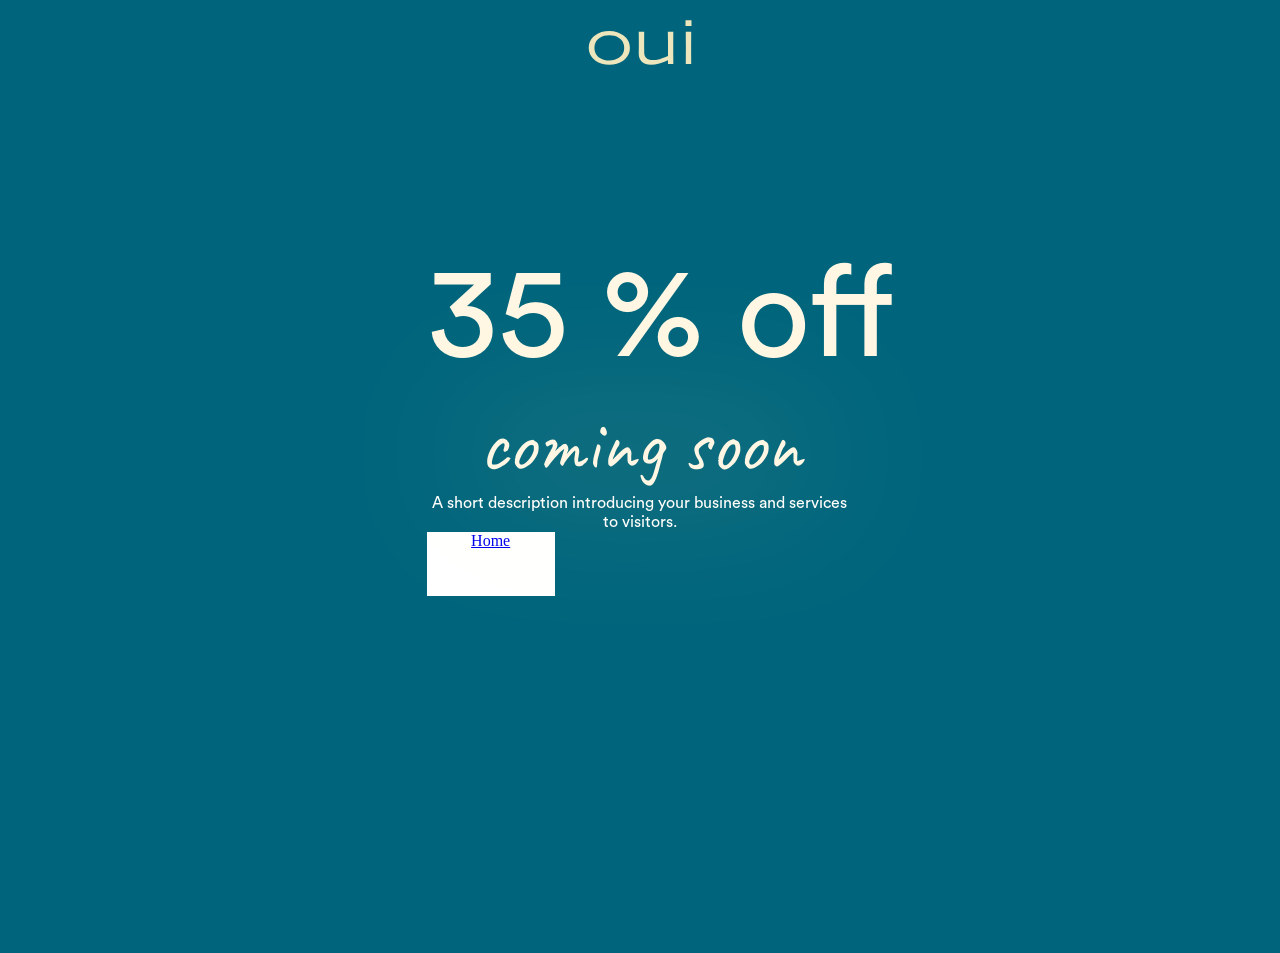
==== app/public/event.html @ 677ec1bf "add: working on eventPage.css" ====
<!DOCTYPE html>
<html lang="en">
  <head>
    <meta charset="UTF-8" />
    <meta name="viewport" content="width=device-width, initial-scale=1.0" />
    <link rel="stylesheet" href="css/eventPage.css" type="text/css">
    <title>Document</title>
  </head>
  <body>
    <!-- Header for the logo -->
    <header class="headerPromo">
      <img class="headerLogo" src="imgs/logos/Logos-02.svg" alt="Oui Logo" title="Oui Logo">
    </header>
    <!-- Grid & Flex -->
    <section class="promoGrid">
      <div class="promoBox">
        <p class="promoTxt">35 % off</p>
        <h2 class="promoSubHdr">coming soon</h2>
        <p class="promoDesc">A short description introducing your business and services to visitors.</p>
        <a class="homeBtn" href="#" target="_self">Home</a>
      </div>
    </section>
  </body>
</html>
---- app/public/css/eventPage.css ----
/* Universal settings */
* {
    margin: 0;
    padding: 0;
    box-sizing: border-box;
}
/* Added fonts */
@font-face {
    font-family: CircularStd;
    src: url(../fonts/CircularStd-Book.otf);
}
@font-face {
    font-family: Caveat;
    src: url(../fonts/Caveat-Regular.ttf);
}
/* Body background colour */
body {
    background-color: rgb(0, 101, 124);
}
/* Header logo */
.headerPromo {
    display: flex;
    justify-content: center;
}
.headerLogo {
    width: 11rem;
    height: 6rem;
    /* toFix: filter glow not working on logo */
    /* filter: drop-shadow(0 0 70px rgb(255, 244, 174)); */
}
/* Promotion grid */
.promoGrid {
    display: grid;
    grid-template-columns: repeat(12 , 1fr);
    grid-template-rows: repeat(12 , 1fr);
    justify-content: space-evenly;
    align-content: space-evenly;
}
/* Promotion text box */
.promoBox {
    display: flex;
    flex-direction: column;
    grid-column: 5 / 9;
    grid-row: 3 / 8;
}
.promoTxt {
    font-family: CircularStd;
    font-size: 10vw;
    font-weight: 450;
    white-space: nowrap;
    color: #FFF7E3;
}
.promoSubHdr {
    font-family: Caveat;
    font-size: 5rem;
    font-weight: 400;
    color: #FFF7E3;
    text-align: center;
    filter: drop-shadow(0 0 70px rgb(255, 244, 174));
}
.promoDesc {
    font-family: CircularStd;
    font-size: 1rem;
    font-weight: 450;
    color: white;
    text-align: center;
}
.homeBtn {
    width: 8rem;
    height: 4rem;
    background-color: white;
    text-align: center;
}
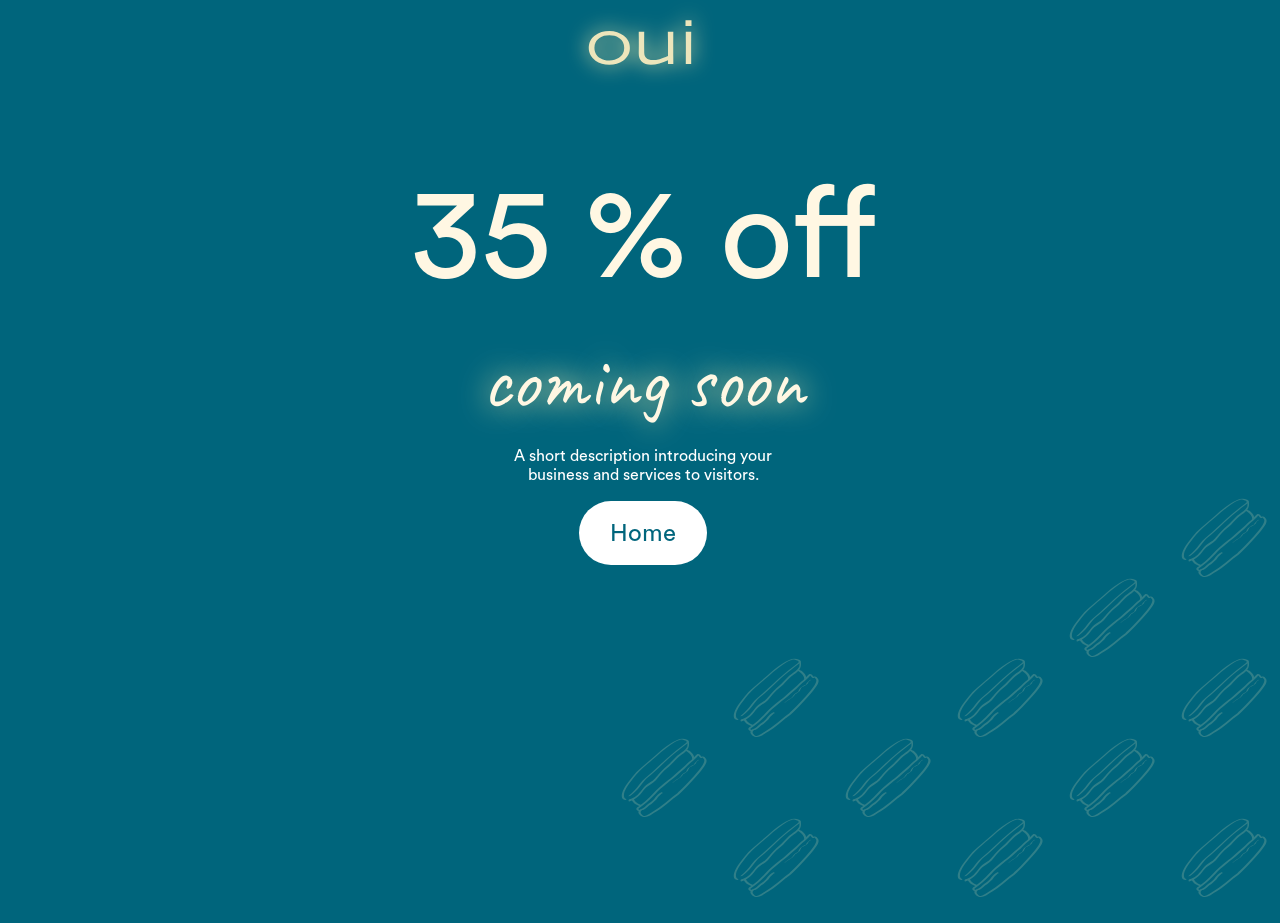
==== commit 1b2a0cf9: "add: added background illustrations" ====
--- a/app/public/event.html
+++ b/app/public/event.html
@@ -11,14 +11,26 @@
     <header class="headerPromo">
       <img class="headerLogo" src="imgs/logos/Logos-02.svg" alt="Oui Logo" title="Oui Logo">
     </header>
-    <!-- Grid & Flex -->
-    <section class="promoGrid">
-      <div class="promoBox">
-        <p class="promoTxt">35 % off</p>
-        <h2 class="promoSubHdr">coming soon</h2>
-        <p class="promoDesc">A short description introducing your business and services to visitors.</p>
-        <a class="homeBtn" href="#" target="_self">Home</a>
-      </div>
-    </section>
+    <!-- Promotional content -->
+    <div class="promoBox">
+      <p class="promoTxt">35 % off</p>
+      <h2 class="promoSubHdr">coming soon</h2>
+      <p class="promoDesc">A short description introducing your business and services to visitors.</p>
+      <a class="homeBtn" href="#" target="_self">Home</a>
+    </div>
+    <!-- Background illustrations -->
+    <div class="bgGrid">
+      <img class="bgIcon1" src="imgs/illustrations/merengue/illustrations_yellow_merengue.svg">
+      <img class="bgIcon2" src="imgs/illustrations/merengue/illustrations_yellow_merengue.svg">
+      <img class="bgIcon3" src="imgs/illustrations/merengue/illustrations_yellow_merengue.svg">
+      <img class="bgIcon4" src="imgs/illustrations/merengue/illustrations_yellow_merengue.svg">
+      <img class="bgIcon5" src="imgs/illustrations/merengue/illustrations_yellow_merengue.svg">
+      <img class="bgIcon6" src="imgs/illustrations/merengue/illustrations_yellow_merengue.svg">
+      <img class="bgIcon7" src="imgs/illustrations/merengue/illustrations_yellow_merengue.svg">
+      <img class="bgIcon8" src="imgs/illustrations/merengue/illustrations_yellow_merengue.svg">
+      <img class="bgIcon9" src="imgs/illustrations/merengue/illustrations_yellow_merengue.svg">
+      <img class="bgIcon10" src="imgs/illustrations/merengue/illustrations_yellow_merengue.svg">
+      <img class="bgIcon11" src="imgs/illustrations/merengue/illustrations_yellow_merengue.svg">
+    </div>
   </body>
 </html>
--- a/app/public/css/eventPage.css
+++ b/app/public/css/eventPage.css
@@ -25,30 +25,26 @@
 .headerLogo {
     width: 11rem;
     height: 6rem;
-    /* toFix: filter glow not working on logo */
-    /* filter: drop-shadow(0 0 70px rgb(255, 244, 174)); */
+    filter: drop-shadow(0 0 10px rgb(255, 244, 174));
 }
-/* Promotion grid */
-.promoGrid {
-    display: grid;
-    grid-template-columns: repeat(12 , 1fr);
-    grid-template-rows: repeat(12 , 1fr);
-    justify-content: space-evenly;
-    align-content: space-evenly;
-}
-/* Promotion text box */
+/* Promotion flexbox */
 .promoBox {
+    position: absolute;
     display: flex;
     flex-direction: column;
-    grid-column: 5 / 9;
-    grid-row: 3 / 8;
+    row-gap: 1rem;
+/* toFix: responsivness is not there */
+    margin-top: 5%;
+    margin-left: 32%;
 }
+/* Promotion box content */
 .promoTxt {
     font-family: CircularStd;
     font-size: 10vw;
     font-weight: 450;
     white-space: nowrap;
     color: #FFF7E3;
+    text-align: center;
 }
 .promoSubHdr {
     font-family: Caveat;
@@ -56,9 +52,11 @@
     font-weight: 400;
     color: #FFF7E3;
     text-align: center;
-    filter: drop-shadow(0 0 70px rgb(255, 244, 174));
+    text-shadow: 0 0 30px rgb(255, 244, 174);
 }
 .promoDesc {
+    width: 20rem;
+    align-self: center;
     font-family: CircularStd;
     font-size: 1rem;
     font-weight: 450;
@@ -68,6 +66,101 @@
 .homeBtn {
     width: 8rem;
     height: 4rem;
+    align-self: center;
+    padding-top: 1.2rem;
+    text-align: center;
     background-color: white;
-    text-align: center;
+    font-family: CircularStd;
+    font-size: 1.5rem;
+    font-weight: 500;
+    color: rgb(0, 101, 124);
+    text-decoration: none;
+    border-radius: 6rem;
+}
+/* background grid for illustrations */
+.bgGrid {
+    display: grid;
+    grid-template-columns: repeat(12 , 1fr);
+    grid-template-rows: repeat(10 , 1fr);
+    justify-content: space-evenly;
+    align-content: space-evenly;
+}
+/* Background illustrations */
+.bgIcon1 {
+    width: 7rem;
+    height: 5rem;
+    transform: rotate(-42deg);
+    opacity: 0.2;
+    grid-column-start: 7;
+    grid-row-start: 9;
+}.bgIcon2 {
+    width: 7rem;
+    height: 5rem;
+    transform: rotate(-42deg);
+    opacity: 0.2;
+    grid-column-start: 8;
+    grid-row-start: 8;
+}.bgIcon3 {
+    width: 7rem;
+    height: 5rem;
+    transform: rotate(-42deg);
+    opacity: 0.2;
+    grid-column-start: 8;
+    grid-row-start: 10;
+}.bgIcon4 {
+    width: 7rem;
+    height: 5rem;
+    transform: rotate(-42deg);
+    opacity: 0.2;
+    grid-column-start: 9;
+    grid-row-start: 9;
+}.bgIcon5 {
+    width: 7rem;
+    height: 5rem;
+    transform: rotate(-42deg);
+    opacity: 0.2;
+    grid-column-start: 10;
+    grid-row-start: 8;
+}.bgIcon6 {
+    width: 7rem;
+    height: 5rem;
+    transform: rotate(-42deg);
+    opacity: 0.2;
+    grid-column-start: 11;
+    grid-row-start: 7;
+}.bgIcon7 {
+    width: 7rem;
+    height: 5rem;
+    transform: rotate(-42deg);
+    opacity: 0.2;
+    grid-column-start: 12;
+    grid-row-start: 6;
+}.bgIcon8 {
+    width: 7rem;
+    height: 5rem;
+    transform: rotate(-42deg);
+    opacity: 0.2;
+    grid-column-start: 10;
+    grid-row-start: 10;
+}.bgIcon9 {
+    width: 7rem;
+    height: 5rem;
+    transform: rotate(-42deg);
+    opacity: 0.2;
+    grid-column-start: 11;
+    grid-row-start: 9;
+}.bgIcon10 {
+    width: 7rem;
+    height: 5rem;
+    transform: rotate(-42deg);
+    opacity: 0.2;
+    grid-column-start: 12;
+    grid-row-start: 8;
+}.bgIcon11 {
+    width: 7rem;
+    height: 5rem;
+    transform: rotate(-42deg);
+    opacity: 0.2;
+    grid-column-start: 12;
+    grid-row-start: 10;
 }
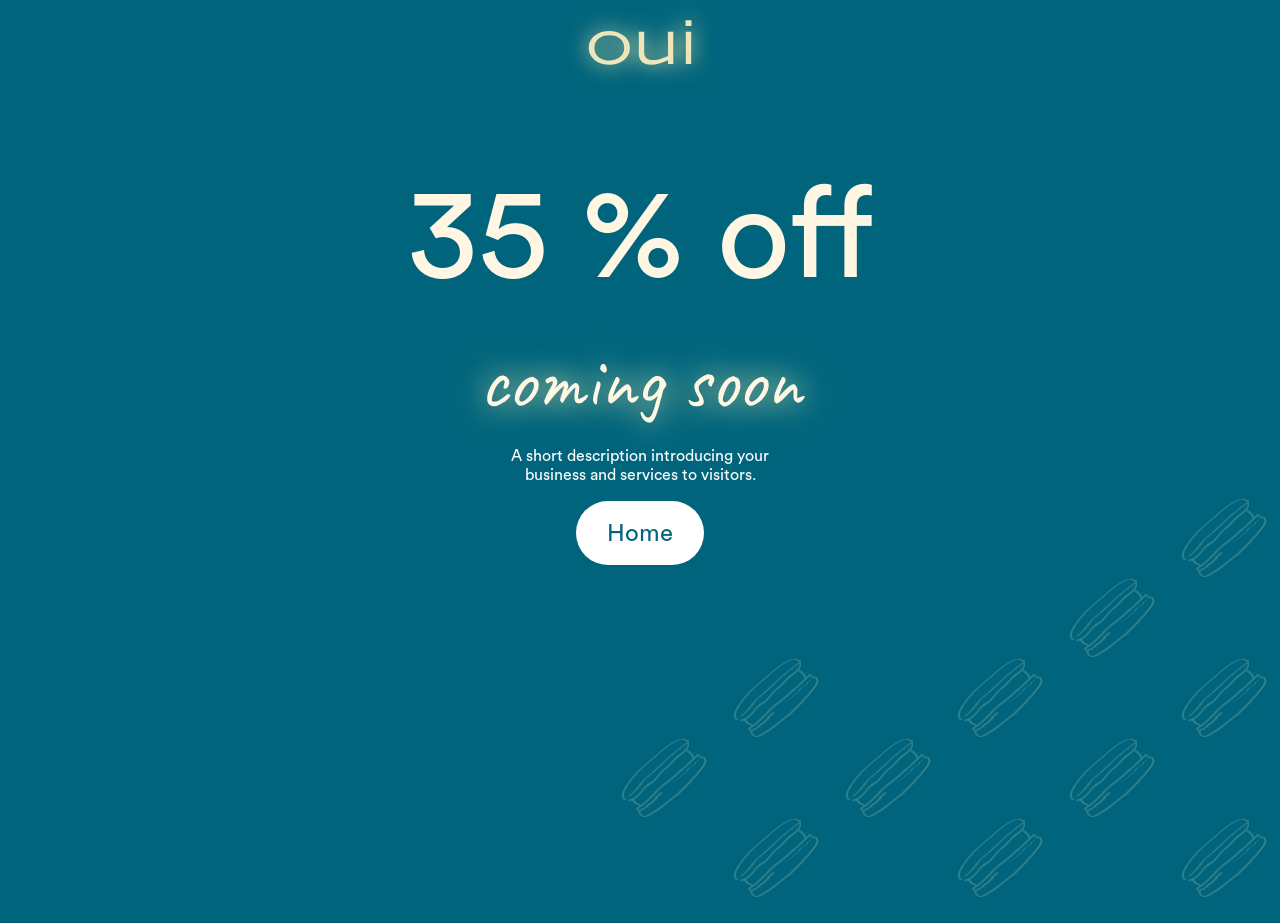
==== commit 9970be65: "fix: responsiveness of flexbox" ====
--- a/app/public/event.html
+++ b/app/public/event.html
@@ -16,7 +16,7 @@
       <p class="promoTxt">35 % off</p>
       <h2 class="promoSubHdr">coming soon</h2>
       <p class="promoDesc">A short description introducing your business and services to visitors.</p>
-      <a class="homeBtn" href="#" target="_self">Home</a>
+      <a class="homeBtn" href="index.html" target="_self">Home</a>
     </div>
     <!-- Background illustrations -->
     <div class="bgGrid">
--- a/app/public/css/eventPage.css
+++ b/app/public/css/eventPage.css
@@ -33,9 +33,11 @@
     display: flex;
     flex-direction: column;
     row-gap: 1rem;
-/* toFix: responsivness is not there */
     margin-top: 5%;
-    margin-left: 32%;
+    margin-left: auto;
+    margin-right: auto;
+    left: 0;
+    right: 0;
 }
 /* Promotion box content */
 .promoTxt {
@@ -163,4 +165,9 @@
     opacity: 0.2;
     grid-column-start: 12;
     grid-row-start: 10;
+}
+@media screen and (max-width: 700px) {
+    .promoBox {
+        margin-top: 10%;
+    }
 }
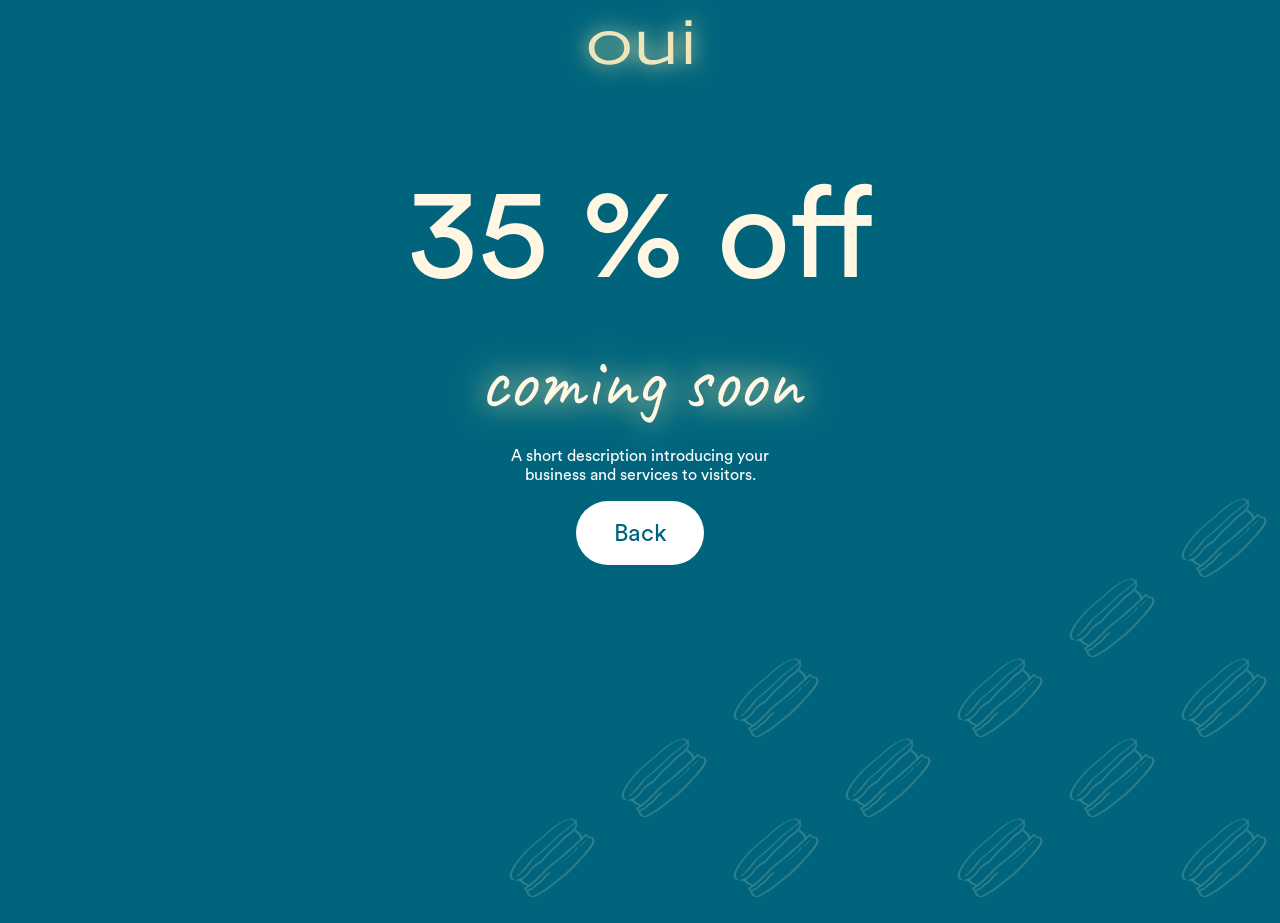
==== commit d305af30: "fix: background illustrations" ====
--- a/app/public/event.html
+++ b/app/public/event.html
@@ -4,7 +4,7 @@
     <meta charset="UTF-8" />
     <meta name="viewport" content="width=device-width, initial-scale=1.0" />
     <link rel="stylesheet" href="css/eventPage.css" type="text/css">
-    <title>Document</title>
+    <title>Events</title>
   </head>
   <body>
     <!-- Header for the logo -->
@@ -16,7 +16,7 @@
       <p class="promoTxt">35 % off</p>
       <h2 class="promoSubHdr">coming soon</h2>
       <p class="promoDesc">A short description introducing your business and services to visitors.</p>
-      <a class="homeBtn" href="index.html" target="_self">Home</a>
+      <a class="homeBtn" href="index.php" target="_self">Back</a>
     </div>
     <!-- Background illustrations -->
     <div class="bgGrid">
@@ -31,6 +31,7 @@
       <img class="bgIcon9" src="imgs/illustrations/merengue/illustrations_yellow_merengue.svg">
       <img class="bgIcon10" src="imgs/illustrations/merengue/illustrations_yellow_merengue.svg">
       <img class="bgIcon11" src="imgs/illustrations/merengue/illustrations_yellow_merengue.svg">
+      <img class="bgIcon12" src="imgs/illustrations/merengue/illustrations_yellow_merengue.svg">
     </div>
   </body>
 </html>
--- a/app/public/css/eventPage.css
+++ b/app/public/css/eventPage.css
@@ -93,72 +93,80 @@
     height: 5rem;
     transform: rotate(-42deg);
     opacity: 0.2;
+    grid-column-start: 6;
+    grid-row-start: 10;
+}
+.bgIcon2 {
+    width: 7rem;
+    height: 5rem;
+    transform: rotate(-42deg);
+    opacity: 0.2;
     grid-column-start: 7;
     grid-row-start: 9;
-}.bgIcon2 {
+}.bgIcon3 {
     width: 7rem;
     height: 5rem;
     transform: rotate(-42deg);
     opacity: 0.2;
     grid-column-start: 8;
     grid-row-start: 8;
-}.bgIcon3 {
+}.bgIcon4 {
     width: 7rem;
     height: 5rem;
     transform: rotate(-42deg);
     opacity: 0.2;
     grid-column-start: 8;
     grid-row-start: 10;
-}.bgIcon4 {
+}.bgIcon5 {
     width: 7rem;
     height: 5rem;
     transform: rotate(-42deg);
     opacity: 0.2;
     grid-column-start: 9;
     grid-row-start: 9;
-}.bgIcon5 {
+}.bgIcon6 {
     width: 7rem;
     height: 5rem;
     transform: rotate(-42deg);
     opacity: 0.2;
     grid-column-start: 10;
     grid-row-start: 8;
-}.bgIcon6 {
+}.bgIcon7 {
     width: 7rem;
     height: 5rem;
     transform: rotate(-42deg);
     opacity: 0.2;
     grid-column-start: 11;
     grid-row-start: 7;
-}.bgIcon7 {
+}.bgIcon8 {
     width: 7rem;
     height: 5rem;
     transform: rotate(-42deg);
     opacity: 0.2;
     grid-column-start: 12;
     grid-row-start: 6;
-}.bgIcon8 {
+}.bgIcon9 {
     width: 7rem;
     height: 5rem;
     transform: rotate(-42deg);
     opacity: 0.2;
     grid-column-start: 10;
     grid-row-start: 10;
-}.bgIcon9 {
+}.bgIcon10 {
     width: 7rem;
     height: 5rem;
     transform: rotate(-42deg);
     opacity: 0.2;
     grid-column-start: 11;
     grid-row-start: 9;
-}.bgIcon10 {
+}.bgIcon11 {
     width: 7rem;
     height: 5rem;
     transform: rotate(-42deg);
     opacity: 0.2;
     grid-column-start: 12;
     grid-row-start: 8;
-}.bgIcon11 {
+}.bgIcon12 {
     width: 7rem;
     height: 5rem;
     transform: rotate(-42deg);
@@ -166,7 +174,11 @@
     grid-column-start: 12;
     grid-row-start: 10;
 }
+/* Tweaks for small screens  */
 @media screen and (max-width: 700px) {
+    * {
+        overflow: hidden;
+    }
     .promoBox {
         margin-top: 10%;
     }
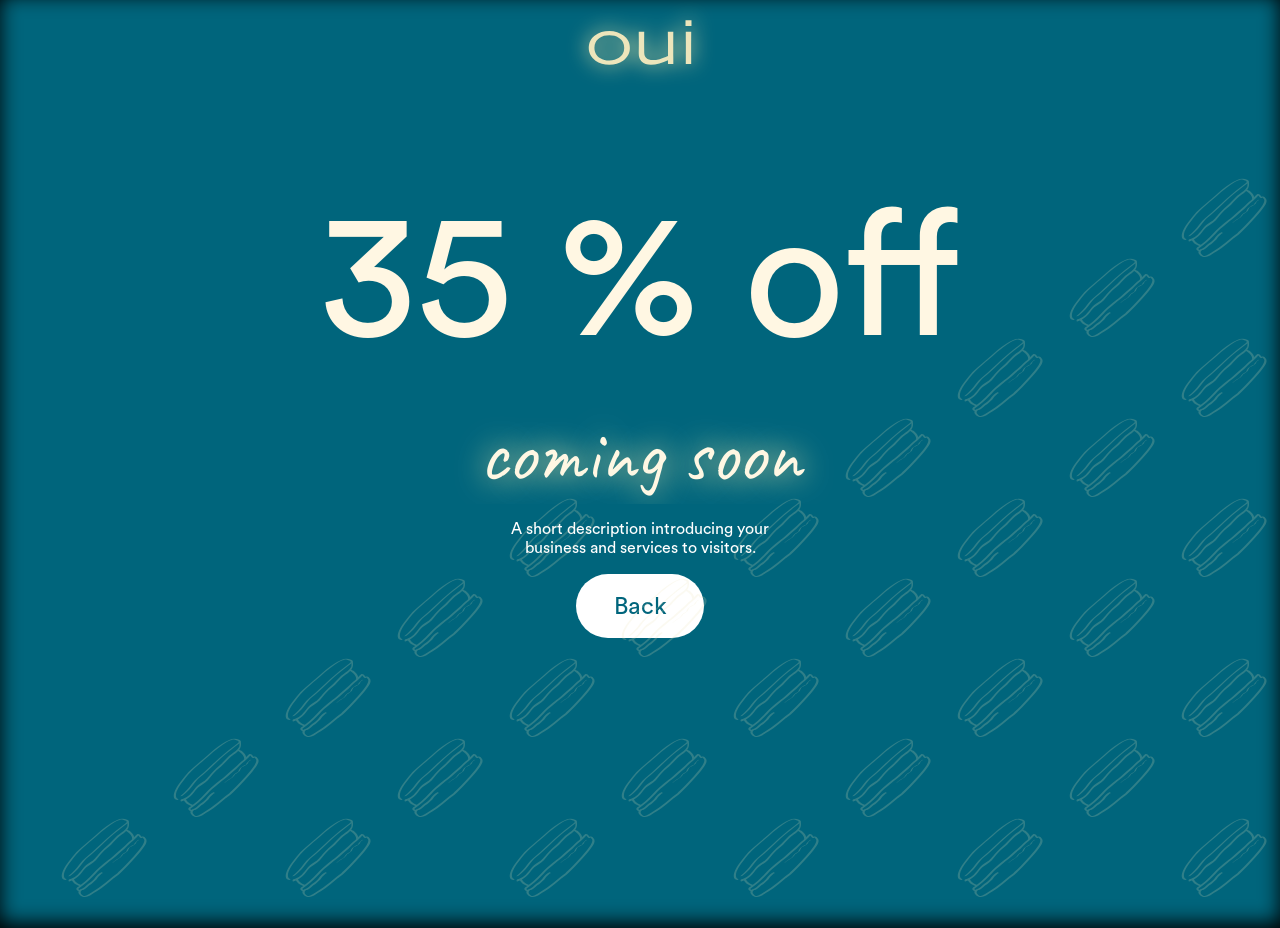
==== commit 436f6ab6: "add: bgIllustrations, fix: responsiveness" ====
--- a/app/public/event.html
+++ b/app/public/event.html
@@ -4,34 +4,55 @@
     <meta charset="UTF-8" />
     <meta name="viewport" content="width=device-width, initial-scale=1.0" />
     <link rel="stylesheet" href="css/eventPage.css" type="text/css">
-    <title>Events</title>
+    <title>OUI Events</title>
   </head>
   <body>
     <!-- Header for the logo -->
-    <header class="headerPromo">
-      <img class="headerLogo" src="imgs/logos/Logos-02.svg" alt="Oui Logo" title="Oui Logo">
+    <header class="eventHdrContainer">
+      <img class="eventHdrLogo" src="imgs/logos/Logos-02.svg" alt="Oui Logo" title="Oui Logo">
     </header>
-    <!-- Promotional content -->
-    <div class="promoBox">
-      <p class="promoTxt">35 % off</p>
-      <h2 class="promoSubHdr">coming soon</h2>
-      <p class="promoDesc">A short description introducing your business and services to visitors.</p>
-      <a class="homeBtn" href="index.php" target="_self">Back</a>
-    </div>
-    <!-- Background illustrations -->
-    <div class="bgGrid">
-      <img class="bgIcon1" src="imgs/illustrations/merengue/illustrations_yellow_merengue.svg">
-      <img class="bgIcon2" src="imgs/illustrations/merengue/illustrations_yellow_merengue.svg">
-      <img class="bgIcon3" src="imgs/illustrations/merengue/illustrations_yellow_merengue.svg">
-      <img class="bgIcon4" src="imgs/illustrations/merengue/illustrations_yellow_merengue.svg">
-      <img class="bgIcon5" src="imgs/illustrations/merengue/illustrations_yellow_merengue.svg">
-      <img class="bgIcon6" src="imgs/illustrations/merengue/illustrations_yellow_merengue.svg">
-      <img class="bgIcon7" src="imgs/illustrations/merengue/illustrations_yellow_merengue.svg">
-      <img class="bgIcon8" src="imgs/illustrations/merengue/illustrations_yellow_merengue.svg">
-      <img class="bgIcon9" src="imgs/illustrations/merengue/illustrations_yellow_merengue.svg">
-      <img class="bgIcon10" src="imgs/illustrations/merengue/illustrations_yellow_merengue.svg">
-      <img class="bgIcon11" src="imgs/illustrations/merengue/illustrations_yellow_merengue.svg">
-      <img class="bgIcon12" src="imgs/illustrations/merengue/illustrations_yellow_merengue.svg">
-    </div>
+    <!-- Events primary content section -->
+    <section>
+      <!-- Center content -->
+      <div class="eventMainContainer">
+        <p class="eventMainText">35 % off</p>
+        <p class="eventMainMessage">coming soon</p>
+        <p class="eventMainDescr">A short description introducing your business and services to visitors.</p>
+        <a class="homeBtn" href="index.php" target="_self">Back</a>
+      </div>
+      <!-- Background illustrations -->
+      <div class="bgGrid">
+        <img class="bgIllu bgIllu_1" src="imgs/illustrations/merengue/illustrations_yellow_merengue.svg">
+        <img class="bgIllu bgIllu_2" src="imgs/illustrations/merengue/illustrations_yellow_merengue.svg">
+        <img class="bgIllu bgIllu_3" src="imgs/illustrations/merengue/illustrations_yellow_merengue.svg">
+        <img class="bgIllu bgIllu_4" src="imgs/illustrations/merengue/illustrations_yellow_merengue.svg">
+        <img class="bgIllu bgIllu_5" src="imgs/illustrations/merengue/illustrations_yellow_merengue.svg">
+        <img class="bgIllu bgIllu_6" src="imgs/illustrations/merengue/illustrations_yellow_merengue.svg">
+        <img class="bgIllu bgIllu_7" src="imgs/illustrations/merengue/illustrations_yellow_merengue.svg">
+        <img class="bgIllu bgIllu_8" src="imgs/illustrations/merengue/illustrations_yellow_merengue.svg">
+        <img class="bgIllu bgIllu_9" src="imgs/illustrations/merengue/illustrations_yellow_merengue.svg">
+        <img class="bgIllu bgIllu_10" src="imgs/illustrations/merengue/illustrations_yellow_merengue.svg">
+        <img class="bgIllu bgIllu_11" src="imgs/illustrations/merengue/illustrations_yellow_merengue.svg">
+        <img class="bgIllu bgIllu_12" src="imgs/illustrations/merengue/illustrations_yellow_merengue.svg">
+        <img class="bgIllu bgIllu_13" src="imgs/illustrations/merengue/illustrations_yellow_merengue.svg">
+        <img class="bgIllu bgIllu_14" src="imgs/illustrations/merengue/illustrations_yellow_merengue.svg">
+        <img class="bgIllu bgIllu_15" src="imgs/illustrations/merengue/illustrations_yellow_merengue.svg">
+        <img class="bgIllu bgIllu_16" src="imgs/illustrations/merengue/illustrations_yellow_merengue.svg">
+        <img class="bgIllu bgIllu_17" src="imgs/illustrations/merengue/illustrations_yellow_merengue.svg">
+        <img class="bgIllu bgIllu_18" src="imgs/illustrations/merengue/illustrations_yellow_merengue.svg">
+        <img class="bgIllu bgIllu_19" src="imgs/illustrations/merengue/illustrations_yellow_merengue.svg">
+        <img class="bgIllu bgIllu_20" src="imgs/illustrations/merengue/illustrations_yellow_merengue.svg">
+        <img class="bgIllu bgIllu_21" src="imgs/illustrations/merengue/illustrations_yellow_merengue.svg">
+        <img class="bgIllu bgIllu_22" src="imgs/illustrations/merengue/illustrations_yellow_merengue.svg">
+        <img class="bgIllu bgIllu_23" src="imgs/illustrations/merengue/illustrations_yellow_merengue.svg">
+        <img class="bgIllu bgIllu_24" src="imgs/illustrations/merengue/illustrations_yellow_merengue.svg">
+        <img class="bgIllu bgIllu_25" src="imgs/illustrations/merengue/illustrations_yellow_merengue.svg">
+        <img class="bgIllu bgIllu_26" src="imgs/illustrations/merengue/illustrations_yellow_merengue.svg">
+        <img class="bgIllu bgIllu_27" src="imgs/illustrations/merengue/illustrations_yellow_merengue.svg">
+        <img class="bgIllu bgIllu_28" src="imgs/illustrations/merengue/illustrations_yellow_merengue.svg">
+        <img class="bgIllu bgIllu_29" src="imgs/illustrations/merengue/illustrations_yellow_merengue.svg">
+        <img class="bgIllu bgIllu_30" src="imgs/illustrations/merengue/illustrations_yellow_merengue.svg">
+      </div>
+    </section>
   </body>
 </html>
--- a/app/public/css/eventPage.css
+++ b/app/public/css/eventPage.css
@@ -1,54 +1,56 @@
+/* Added fonts */
+@font-face {
+    font-family: CircularStd;
+    src: url(../fonts/CircularStd-Book.otf);
+}
+@font-face {
+    font-family: Caveat;
+    src: url(../fonts/Caveat-Regular.ttf);
+}
 /* Universal settings */
 * {
     margin: 0;
     padding: 0;
     box-sizing: border-box;
-}
-/* Added fonts */
-@font-face {
     font-family: CircularStd;
-    src: url(../fonts/CircularStd-Book.otf);
-}
-@font-face {
-    font-family: Caveat;
-    src: url(../fonts/Caveat-Regular.ttf);
+    overflow: hidden;
 }
 /* Body background colour */
 body {
     background-color: rgb(0, 101, 124);
-}
-/* Header logo */
-.headerPromo {
+    box-shadow: -0px -5px 20px inset;
+}
+/* Header container for logo */
+.eventHdrContainer {
     display: flex;
     justify-content: center;
 }
-.headerLogo {
+.eventHdrLogo {
     width: 11rem;
     height: 6rem;
     filter: drop-shadow(0 0 10px rgb(255, 244, 174));
 }
-/* Promotion flexbox */
-.promoBox {
+/* Events center flexbox */
+.eventMainContainer {
     position: absolute;
     display: flex;
     flex-direction: column;
     row-gap: 1rem;
-    margin-top: 5%;
+    margin-top: 5rem;
     margin-left: auto;
     margin-right: auto;
     left: 0;
     right: 0;
 }
-/* Promotion box content */
-.promoTxt {
-    font-family: CircularStd;
-    font-size: 10vw;
+/* Events flexbox content */
+.eventMainText {
+    font-size: 11rem;
     font-weight: 450;
     white-space: nowrap;
     color: #FFF7E3;
     text-align: center;
 }
-.promoSubHdr {
+.eventMainMessage {
     font-family: Caveat;
     font-size: 5rem;
     font-weight: 400;
@@ -56,10 +58,9 @@
     text-align: center;
     text-shadow: 0 0 30px rgb(255, 244, 174);
 }
-.promoDesc {
+.eventMainDescr {
     width: 20rem;
     align-self: center;
-    font-family: CircularStd;
     font-size: 1rem;
     font-weight: 450;
     color: white;
@@ -72,114 +73,157 @@
     padding-top: 1.2rem;
     text-align: center;
     background-color: white;
-    font-family: CircularStd;
     font-size: 1.5rem;
     font-weight: 500;
     color: rgb(0, 101, 124);
     text-decoration: none;
-    border-radius: 6rem;
-}
-/* background grid for illustrations */
+    border-radius: 6.25rem;
+}
+/* Background illustrations grid */
 .bgGrid {
     display: grid;
     grid-template-columns: repeat(12 , 1fr);
-    grid-template-rows: repeat(10 , 1fr);
+    grid-template-rows: repeat(10 , 1fr) 2rem;
     justify-content: space-evenly;
     align-content: space-evenly;
 }
 /* Background illustrations */
-.bgIcon1 {
+.bgIllu {
     width: 7rem;
     height: 5rem;
+    opacity: 0.2;
     transform: rotate(-42deg);
-    opacity: 0.2;
+}
+.bgIllu_1 {
     grid-column-start: 6;
     grid-row-start: 10;
 }
-.bgIcon2 {
-    width: 7rem;
-    height: 5rem;
-    transform: rotate(-42deg);
-    opacity: 0.2;
+.bgIllu_2 {
     grid-column-start: 7;
     grid-row-start: 9;
-}.bgIcon3 {
-    width: 7rem;
-    height: 5rem;
-    transform: rotate(-42deg);
-    opacity: 0.2;
+}
+.bgIllu_3 {
     grid-column-start: 8;
     grid-row-start: 8;
-}.bgIcon4 {
-    width: 7rem;
-    height: 5rem;
-    transform: rotate(-42deg);
-    opacity: 0.2;
+}
+.bgIllu_4 {
     grid-column-start: 8;
     grid-row-start: 10;
-}.bgIcon5 {
-    width: 7rem;
-    height: 5rem;
-    transform: rotate(-42deg);
-    opacity: 0.2;
+}
+.bgIllu_5 {
     grid-column-start: 9;
     grid-row-start: 9;
-}.bgIcon6 {
-    width: 7rem;
-    height: 5rem;
-    transform: rotate(-42deg);
-    opacity: 0.2;
-    grid-column-start: 10;
-    grid-row-start: 8;
-}.bgIcon7 {
-    width: 7rem;
-    height: 5rem;
-    transform: rotate(-42deg);
-    opacity: 0.2;
-    grid-column-start: 11;
-    grid-row-start: 7;
-}.bgIcon8 {
-    width: 7rem;
-    height: 5rem;
-    transform: rotate(-42deg);
-    opacity: 0.2;
-    grid-column-start: 12;
-    grid-row-start: 6;
-}.bgIcon9 {
-    width: 7rem;
-    height: 5rem;
-    transform: rotate(-42deg);
-    opacity: 0.2;
-    grid-column-start: 10;
-    grid-row-start: 10;
-}.bgIcon10 {
-    width: 7rem;
-    height: 5rem;
-    transform: rotate(-42deg);
-    opacity: 0.2;
-    grid-column-start: 11;
-    grid-row-start: 9;
-}.bgIcon11 {
-    width: 7rem;
-    height: 5rem;
-    transform: rotate(-42deg);
-    opacity: 0.2;
-    grid-column-start: 12;
-    grid-row-start: 8;
-}.bgIcon12 {
-    width: 7rem;
-    height: 5rem;
-    transform: rotate(-42deg);
-    opacity: 0.2;
-    grid-column-start: 12;
-    grid-row-start: 10;
-}
-/* Tweaks for small screens  */
-@media screen and (max-width: 700px) {
-    * {
-        overflow: hidden;
-    }
-    .promoBox {
-        margin-top: 10%;
+}
+.bgIllu_6 {
+    grid-column-start: 10;
+    grid-row-start: 8;
+}
+.bgIllu_7 {
+    grid-column-start: 11;
+    grid-row-start: 7;
+}
+.bgIllu_8 {
+    grid-column-start: 12;
+    grid-row-start: 6;
+}
+.bgIllu_9 {
+    grid-column-start: 10;
+    grid-row-start: 10;
+}
+.bgIllu_10 {
+    grid-column-start: 11;
+    grid-row-start: 9;
+}
+.bgIllu_11 {
+    grid-column-start: 12;
+    grid-row-start: 8;
+}
+.bgIllu_12 {
+    grid-column-start: 12;
+    grid-row-start: 10;
+}
+/* Aesthetics test */
+.bgIllu_13 {
+    grid-column-start: 9;
+    grid-row-start: 7;
+}
+.bgIllu_14 {
+    grid-column-start: 10;
+    grid-row-start: 6;
+}
+.bgIllu_15 {
+    grid-column-start: 11;
+    grid-row-start: 5;
+}
+.bgIllu_16 {
+    grid-column-start: 12;
+    grid-row-start: 4;
+}
+.bgIllu_17 {
+    grid-column-start: 4;
+    grid-row-start: 10;
+}
+.bgIllu_18 {
+    grid-column-start: 5;
+    grid-row-start: 9;
+}
+.bgIllu_19 {
+    grid-column-start: 6;
+    grid-row-start: 8;
+}
+.bgIllu_20 {
+    grid-column-start: 7;
+    grid-row-start: 7;
+}
+.bgIllu_21 {
+    grid-column-start: 8;
+    grid-row-start: 6;
+}
+.bgIllu_22 {
+    grid-column-start: 9;
+    grid-row-start: 5;
+}
+.bgIllu_23 {
+    grid-column-start: 10;
+    grid-row-start: 4;
+}
+.bgIllu_24 {
+    grid-column-start: 11;
+    grid-row-start: 3;
+}
+.bgIllu_25 {
+    grid-column-start: 12;
+    grid-row-start: 2;
+}
+.bgIllu_26 {
+    grid-column-start: 2;
+    grid-row-start: 10;
+}
+.bgIllu_27 {
+    grid-column-start: 3;
+    grid-row-start: 9;
+}
+.bgIllu_28 {
+    grid-column-start: 4;
+    grid-row-start: 8;
+}
+.bgIllu_29 {
+    grid-column-start: 5;
+    grid-row-start: 7;
+}
+.bgIllu_30 {
+    grid-column-start: 6;
+    grid-row-start: 6;
+}
+/* Responsiveness tweaks  */
+@media screen and (max-width: 1200px) {
+    /* n/a */
+}
+@media screen and (max-width: 800px) {
+    /* n/a */
+}
+@media screen and (max-width: 400px) {
+    .eventMainText {
+        font-size: 6rem;
     }
 }
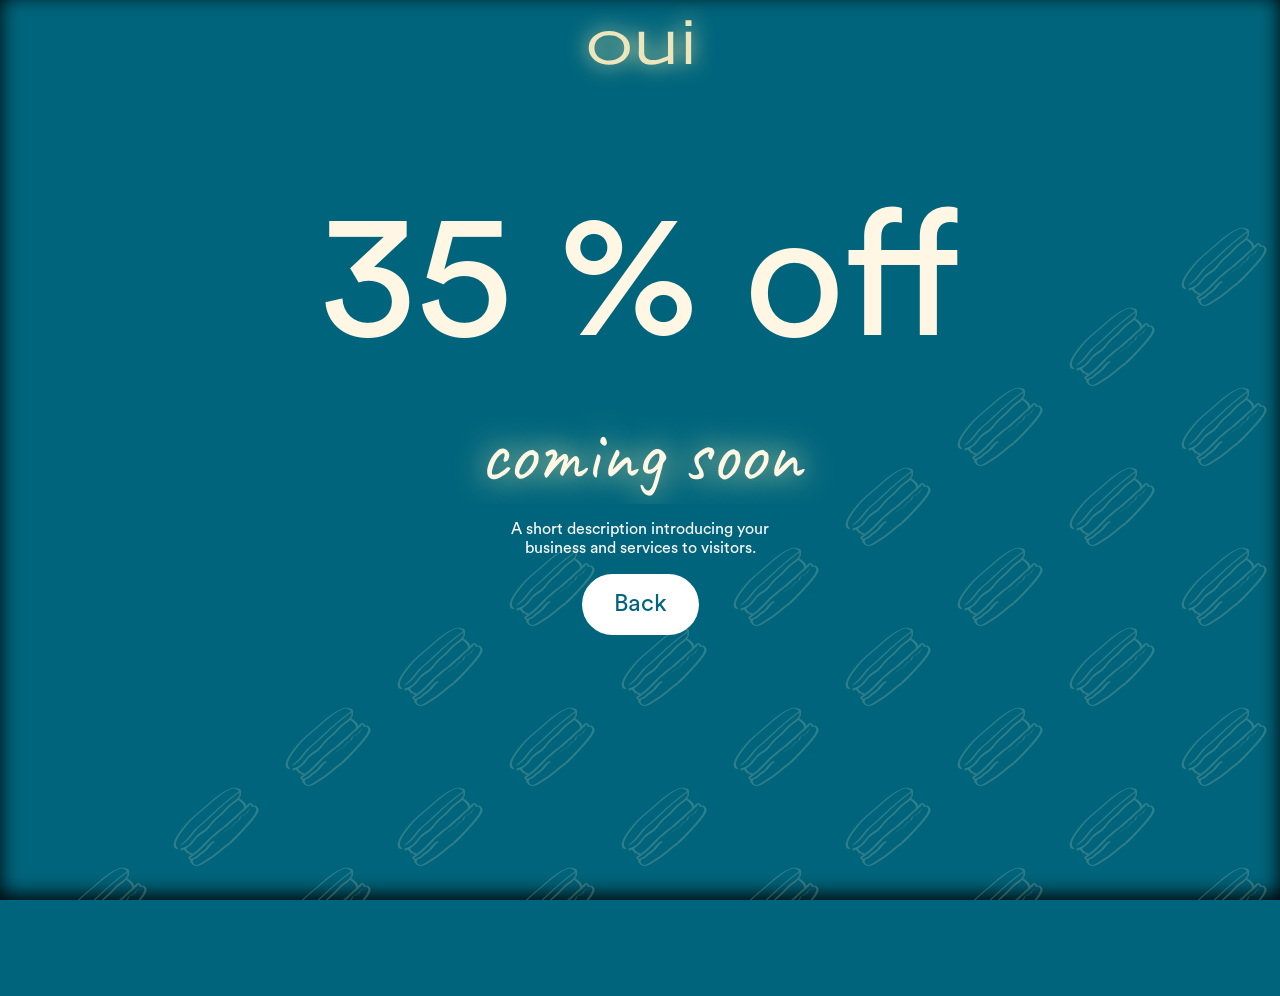
==== commit 1590d764: "Fix: Fixed glitch with box-shadow on event page" ====
--- a/app/public/event.html
+++ b/app/public/event.html
@@ -21,37 +21,39 @@
         <a class="homeBtn" href="index.php" target="_self">Back</a>
       </div>
       <!-- Background illustrations -->
-      <div class="bgGrid">
-        <img class="bgIllu bgIllu_1" src="imgs/illustrations/merengue/illustrations_yellow_merengue.svg">
-        <img class="bgIllu bgIllu_2" src="imgs/illustrations/merengue/illustrations_yellow_merengue.svg">
-        <img class="bgIllu bgIllu_3" src="imgs/illustrations/merengue/illustrations_yellow_merengue.svg">
-        <img class="bgIllu bgIllu_4" src="imgs/illustrations/merengue/illustrations_yellow_merengue.svg">
-        <img class="bgIllu bgIllu_5" src="imgs/illustrations/merengue/illustrations_yellow_merengue.svg">
-        <img class="bgIllu bgIllu_6" src="imgs/illustrations/merengue/illustrations_yellow_merengue.svg">
-        <img class="bgIllu bgIllu_7" src="imgs/illustrations/merengue/illustrations_yellow_merengue.svg">
-        <img class="bgIllu bgIllu_8" src="imgs/illustrations/merengue/illustrations_yellow_merengue.svg">
-        <img class="bgIllu bgIllu_9" src="imgs/illustrations/merengue/illustrations_yellow_merengue.svg">
-        <img class="bgIllu bgIllu_10" src="imgs/illustrations/merengue/illustrations_yellow_merengue.svg">
-        <img class="bgIllu bgIllu_11" src="imgs/illustrations/merengue/illustrations_yellow_merengue.svg">
-        <img class="bgIllu bgIllu_12" src="imgs/illustrations/merengue/illustrations_yellow_merengue.svg">
-        <img class="bgIllu bgIllu_13" src="imgs/illustrations/merengue/illustrations_yellow_merengue.svg">
-        <img class="bgIllu bgIllu_14" src="imgs/illustrations/merengue/illustrations_yellow_merengue.svg">
-        <img class="bgIllu bgIllu_15" src="imgs/illustrations/merengue/illustrations_yellow_merengue.svg">
-        <img class="bgIllu bgIllu_16" src="imgs/illustrations/merengue/illustrations_yellow_merengue.svg">
-        <img class="bgIllu bgIllu_17" src="imgs/illustrations/merengue/illustrations_yellow_merengue.svg">
-        <img class="bgIllu bgIllu_18" src="imgs/illustrations/merengue/illustrations_yellow_merengue.svg">
-        <img class="bgIllu bgIllu_19" src="imgs/illustrations/merengue/illustrations_yellow_merengue.svg">
-        <img class="bgIllu bgIllu_20" src="imgs/illustrations/merengue/illustrations_yellow_merengue.svg">
-        <img class="bgIllu bgIllu_21" src="imgs/illustrations/merengue/illustrations_yellow_merengue.svg">
-        <img class="bgIllu bgIllu_22" src="imgs/illustrations/merengue/illustrations_yellow_merengue.svg">
-        <img class="bgIllu bgIllu_23" src="imgs/illustrations/merengue/illustrations_yellow_merengue.svg">
-        <img class="bgIllu bgIllu_24" src="imgs/illustrations/merengue/illustrations_yellow_merengue.svg">
-        <img class="bgIllu bgIllu_25" src="imgs/illustrations/merengue/illustrations_yellow_merengue.svg">
-        <img class="bgIllu bgIllu_26" src="imgs/illustrations/merengue/illustrations_yellow_merengue.svg">
-        <img class="bgIllu bgIllu_27" src="imgs/illustrations/merengue/illustrations_yellow_merengue.svg">
-        <img class="bgIllu bgIllu_28" src="imgs/illustrations/merengue/illustrations_yellow_merengue.svg">
-        <img class="bgIllu bgIllu_29" src="imgs/illustrations/merengue/illustrations_yellow_merengue.svg">
-        <img class="bgIllu bgIllu_30" src="imgs/illustrations/merengue/illustrations_yellow_merengue.svg">
+      <div class="gridParent">
+        <div class="bgGrid">
+          <img class="bgIllu bgIllu_1" src="imgs/illustrations/merengue/illustrations_yellow_merengue.svg">
+          <img class="bgIllu bgIllu_2" src="imgs/illustrations/merengue/illustrations_yellow_merengue.svg">
+          <img class="bgIllu bgIllu_3" src="imgs/illustrations/merengue/illustrations_yellow_merengue.svg">
+          <img class="bgIllu bgIllu_4" src="imgs/illustrations/merengue/illustrations_yellow_merengue.svg">
+          <img class="bgIllu bgIllu_5" src="imgs/illustrations/merengue/illustrations_yellow_merengue.svg">
+          <img class="bgIllu bgIllu_6" src="imgs/illustrations/merengue/illustrations_yellow_merengue.svg">
+          <img class="bgIllu bgIllu_7" src="imgs/illustrations/merengue/illustrations_yellow_merengue.svg">
+          <img class="bgIllu bgIllu_8" src="imgs/illustrations/merengue/illustrations_yellow_merengue.svg">
+          <img class="bgIllu bgIllu_9" src="imgs/illustrations/merengue/illustrations_yellow_merengue.svg">
+          <img class="bgIllu bgIllu_10" src="imgs/illustrations/merengue/illustrations_yellow_merengue.svg">
+          <img class="bgIllu bgIllu_11" src="imgs/illustrations/merengue/illustrations_yellow_merengue.svg">
+          <img class="bgIllu bgIllu_12" src="imgs/illustrations/merengue/illustrations_yellow_merengue.svg">
+          <img class="bgIllu bgIllu_13" src="imgs/illustrations/merengue/illustrations_yellow_merengue.svg">
+          <img class="bgIllu bgIllu_14" src="imgs/illustrations/merengue/illustrations_yellow_merengue.svg">
+          <img class="bgIllu bgIllu_15" src="imgs/illustrations/merengue/illustrations_yellow_merengue.svg">
+          <img class="bgIllu bgIllu_16" src="imgs/illustrations/merengue/illustrations_yellow_merengue.svg">
+          <img class="bgIllu bgIllu_17" src="imgs/illustrations/merengue/illustrations_yellow_merengue.svg">
+          <img class="bgIllu bgIllu_18" src="imgs/illustrations/merengue/illustrations_yellow_merengue.svg">
+          <img class="bgIllu bgIllu_19" src="imgs/illustrations/merengue/illustrations_yellow_merengue.svg">
+          <img class="bgIllu bgIllu_20" src="imgs/illustrations/merengue/illustrations_yellow_merengue.svg">
+          <img class="bgIllu bgIllu_21" src="imgs/illustrations/merengue/illustrations_yellow_merengue.svg">
+          <img class="bgIllu bgIllu_22" src="imgs/illustrations/merengue/illustrations_yellow_merengue.svg">
+          <img class="bgIllu bgIllu_23" src="imgs/illustrations/merengue/illustrations_yellow_merengue.svg">
+          <img class="bgIllu bgIllu_24" src="imgs/illustrations/merengue/illustrations_yellow_merengue.svg">
+          <img class="bgIllu bgIllu_25" src="imgs/illustrations/merengue/illustrations_yellow_merengue.svg">
+          <img class="bgIllu bgIllu_26" src="imgs/illustrations/merengue/illustrations_yellow_merengue.svg">
+          <img class="bgIllu bgIllu_27" src="imgs/illustrations/merengue/illustrations_yellow_merengue.svg">
+          <img class="bgIllu bgIllu_28" src="imgs/illustrations/merengue/illustrations_yellow_merengue.svg">
+          <img class="bgIllu bgIllu_29" src="imgs/illustrations/merengue/illustrations_yellow_merengue.svg">
+          <img class="bgIllu bgIllu_30" src="imgs/illustrations/merengue/illustrations_yellow_merengue.svg">
+        </div>
       </div>
     </section>
   </body>
--- a/app/public/css/eventPage.css
+++ b/app/public/css/eventPage.css
@@ -3,10 +3,12 @@
     font-family: CircularStd;
     src: url(../fonts/CircularStd-Book.otf);
 }
+
 @font-face {
     font-family: Caveat;
     src: url(../fonts/Caveat-Regular.ttf);
 }
+
 /* Universal settings */
 * {
     margin: 0;
@@ -15,21 +17,26 @@
     font-family: CircularStd;
     overflow: hidden;
 }
+
 /* Body background colour */
 body {
     background-color: rgb(0, 101, 124);
     box-shadow: -0px -5px 20px inset;
-}
+    height: 100vh;
+}
+
 /* Header container for logo */
 .eventHdrContainer {
     display: flex;
     justify-content: center;
 }
+
 .eventHdrLogo {
     width: 11rem;
     height: 6rem;
     filter: drop-shadow(0 0 10px rgb(255, 244, 174));
 }
+
 /* Events center flexbox */
 .eventMainContainer {
     position: absolute;
@@ -42,6 +49,7 @@
     left: 0;
     right: 0;
 }
+
 /* Events flexbox content */
 .eventMainText {
     font-size: 11rem;
@@ -50,6 +58,7 @@
     color: #FFF7E3;
     text-align: center;
 }
+
 .eventMainMessage {
     font-family: Caveat;
     font-size: 5rem;
@@ -58,6 +67,7 @@
     text-align: center;
     text-shadow: 0 0 30px rgb(255, 244, 174);
 }
+
 .eventMainDescr {
     width: 20rem;
     align-self: center;
@@ -66,11 +76,10 @@
     color: white;
     text-align: center;
 }
+
 .homeBtn {
-    width: 8rem;
-    height: 4rem;
+    padding: 1rem 2rem;
     align-self: center;
-    padding-top: 1.2rem;
     text-align: center;
     background-color: white;
     font-size: 1.5rem;
@@ -79,14 +88,26 @@
     text-decoration: none;
     border-radius: 6.25rem;
 }
+
 /* Background illustrations grid */
+.gridParent {
+    position: relative;
+    overflow: hidden;
+    height: 100vh;
+    width: 100vw;
+}
+
 .bgGrid {
+    position: absolute;
     display: grid;
-    grid-template-columns: repeat(12 , 1fr);
-    grid-template-rows: repeat(10 , 1fr) 2rem;
+    bottom: 0;
+    right: 0;
+    grid-template-columns: repeat(12, 1fr);
+    grid-template-rows: repeat(10, 1fr) 3.2rem;
     justify-content: space-evenly;
     align-content: space-evenly;
 }
+
 /* Background illustrations */
 .bgIllu {
     width: 7rem;
@@ -94,136 +115,183 @@
     opacity: 0.2;
     transform: rotate(-42deg);
 }
+
 .bgIllu_1 {
     grid-column-start: 6;
     grid-row-start: 10;
 }
+
 .bgIllu_2 {
     grid-column-start: 7;
     grid-row-start: 9;
 }
+
 .bgIllu_3 {
     grid-column-start: 8;
     grid-row-start: 8;
 }
+
 .bgIllu_4 {
     grid-column-start: 8;
     grid-row-start: 10;
 }
+
 .bgIllu_5 {
     grid-column-start: 9;
     grid-row-start: 9;
 }
+
 .bgIllu_6 {
     grid-column-start: 10;
     grid-row-start: 8;
 }
+
 .bgIllu_7 {
     grid-column-start: 11;
     grid-row-start: 7;
 }
+
 .bgIllu_8 {
     grid-column-start: 12;
     grid-row-start: 6;
 }
+
 .bgIllu_9 {
     grid-column-start: 10;
     grid-row-start: 10;
 }
+
 .bgIllu_10 {
     grid-column-start: 11;
     grid-row-start: 9;
 }
+
 .bgIllu_11 {
     grid-column-start: 12;
     grid-row-start: 8;
 }
+
 .bgIllu_12 {
     grid-column-start: 12;
     grid-row-start: 10;
 }
+
 /* Aesthetics test */
 .bgIllu_13 {
     grid-column-start: 9;
     grid-row-start: 7;
 }
+
 .bgIllu_14 {
     grid-column-start: 10;
     grid-row-start: 6;
 }
+
 .bgIllu_15 {
     grid-column-start: 11;
     grid-row-start: 5;
 }
+
 .bgIllu_16 {
     grid-column-start: 12;
     grid-row-start: 4;
 }
+
 .bgIllu_17 {
     grid-column-start: 4;
     grid-row-start: 10;
 }
+
 .bgIllu_18 {
     grid-column-start: 5;
     grid-row-start: 9;
 }
+
 .bgIllu_19 {
     grid-column-start: 6;
     grid-row-start: 8;
 }
+
 .bgIllu_20 {
     grid-column-start: 7;
     grid-row-start: 7;
 }
+
 .bgIllu_21 {
     grid-column-start: 8;
     grid-row-start: 6;
 }
+
 .bgIllu_22 {
     grid-column-start: 9;
     grid-row-start: 5;
 }
+
 .bgIllu_23 {
     grid-column-start: 10;
     grid-row-start: 4;
 }
+
 .bgIllu_24 {
     grid-column-start: 11;
     grid-row-start: 3;
 }
+
 .bgIllu_25 {
     grid-column-start: 12;
     grid-row-start: 2;
 }
+
 .bgIllu_26 {
     grid-column-start: 2;
     grid-row-start: 10;
 }
+
 .bgIllu_27 {
     grid-column-start: 3;
     grid-row-start: 9;
 }
+
 .bgIllu_28 {
     grid-column-start: 4;
     grid-row-start: 8;
 }
+
 .bgIllu_29 {
     grid-column-start: 5;
     grid-row-start: 7;
 }
+
 .bgIllu_30 {
     grid-column-start: 6;
     grid-row-start: 6;
 }
+
 /* Responsiveness tweaks  */
 @media screen and (max-width: 1200px) {
     /* n/a */
 }
+
 @media screen and (max-width: 800px) {
     /* n/a */
 }
+
 @media screen and (max-width: 400px) {
+    .eventMainContainer {
+        row-gap: 2rem;
+        margin-left: 1rem;
+        margin-right: 1rem;
+    }
+
     .eventMainText {
-        font-size: 6rem;
+        font-size: 5rem;
+    }
+
+    .eventMainMessage {
+        font-size: 4rem;
+    }
+
+    .homeBtn {
+        font-size: 1.2rem;
     }
 }
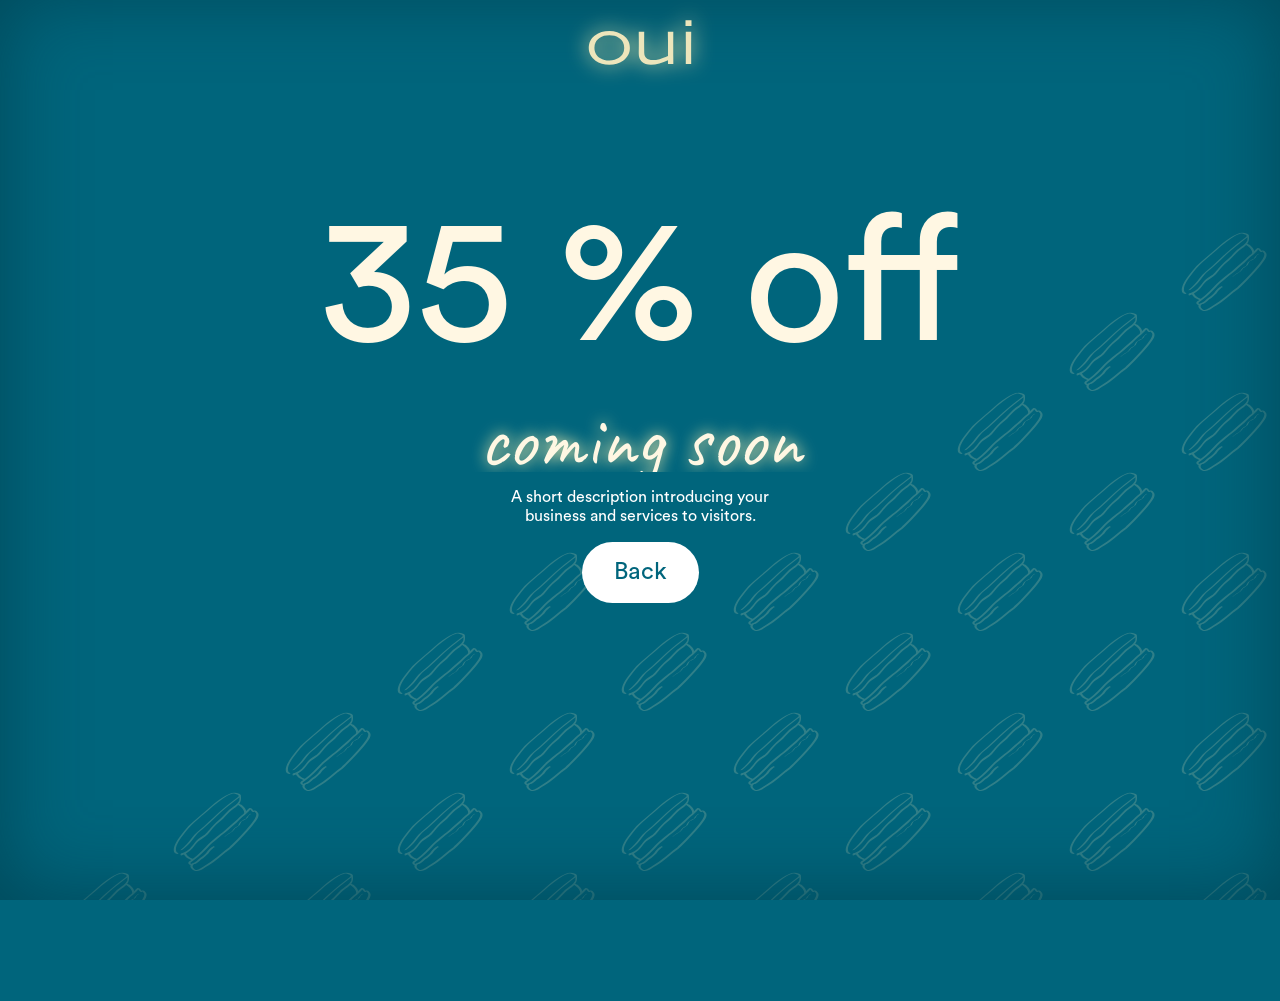
==== commit 42ea2b1a: "Fix: Functionality of buttons across all pages" ====
--- a/app/public/event.html
+++ b/app/public/event.html
@@ -9,7 +9,7 @@
   <body>
     <!-- Header for the logo -->
     <header class="eventHdrContainer">
-      <img class="eventHdrLogo" src="imgs/logos/Logos-02.svg" alt="Oui Logo" title="Oui Logo">
+      <a href="index.php"><img class="eventHdrLogo" src="imgs/logos/Logos-02.svg" alt="Oui Logo" title="Oui Logo"></a>
     </header>
     <!-- Events primary content section -->
     <section>
--- a/app/public/css/eventPage.css
+++ b/app/public/css/eventPage.css
@@ -21,7 +21,7 @@
 /* Body background colour */
 body {
     background-color: rgb(0, 101, 124);
-    box-shadow: -0px -5px 20px inset;
+    box-shadow: 0px -5px 5rem inset rgb(0 60 74 / 69%);
     height: 100vh;
 }
 
@@ -65,7 +65,8 @@
     font-weight: 400;
     color: #FFF7E3;
     text-align: center;
-    text-shadow: 0 0 30px rgb(255, 244, 174);
+    text-shadow: 0 0 15px rgb(255, 244, 174);
+    line-height: 0.8;
 }
 
 .eventMainDescr {
@@ -78,6 +79,7 @@
 }
 
 .homeBtn {
+    z-index: 1;
     padding: 1rem 2rem;
     align-self: center;
     text-align: center;
@@ -95,6 +97,7 @@
     overflow: hidden;
     height: 100vh;
     width: 100vw;
+    z-index: -1;
 }
 
 .bgGrid {
@@ -106,6 +109,7 @@
     grid-template-rows: repeat(10, 1fr) 3.2rem;
     justify-content: space-evenly;
     align-content: space-evenly;
+    z-index: -2;
 }
 
 /* Background illustrations */
@@ -273,24 +277,27 @@
 }
 
 @media screen and (max-width: 800px) {
-    /* n/a */
-}
-
-@media screen and (max-width: 400px) {
+    .eventMainText {
+        font-size: 7rem;
+    }
+}
+
+@media screen and (max-width: 430px) {
     .eventMainContainer {
-        row-gap: 2rem;
-        margin-left: 1rem;
-        margin-right: 1rem;
-    }
-
+        row-gap: 1rem;
+        margin-left: 2rem;
+        margin-right: 2rem;
+    }
     .eventMainText {
-        font-size: 5rem;
-    }
-
+        font-size: 3rem;
+    }
     .eventMainMessage {
-        font-size: 4rem;
-    }
-
+        font-size: 3rem;
+    }
+    .eventMainDescr {
+        text-wrap: balance;
+        font-size: 0.8rem;
+    }
     .homeBtn {
         font-size: 1.2rem;
     }
